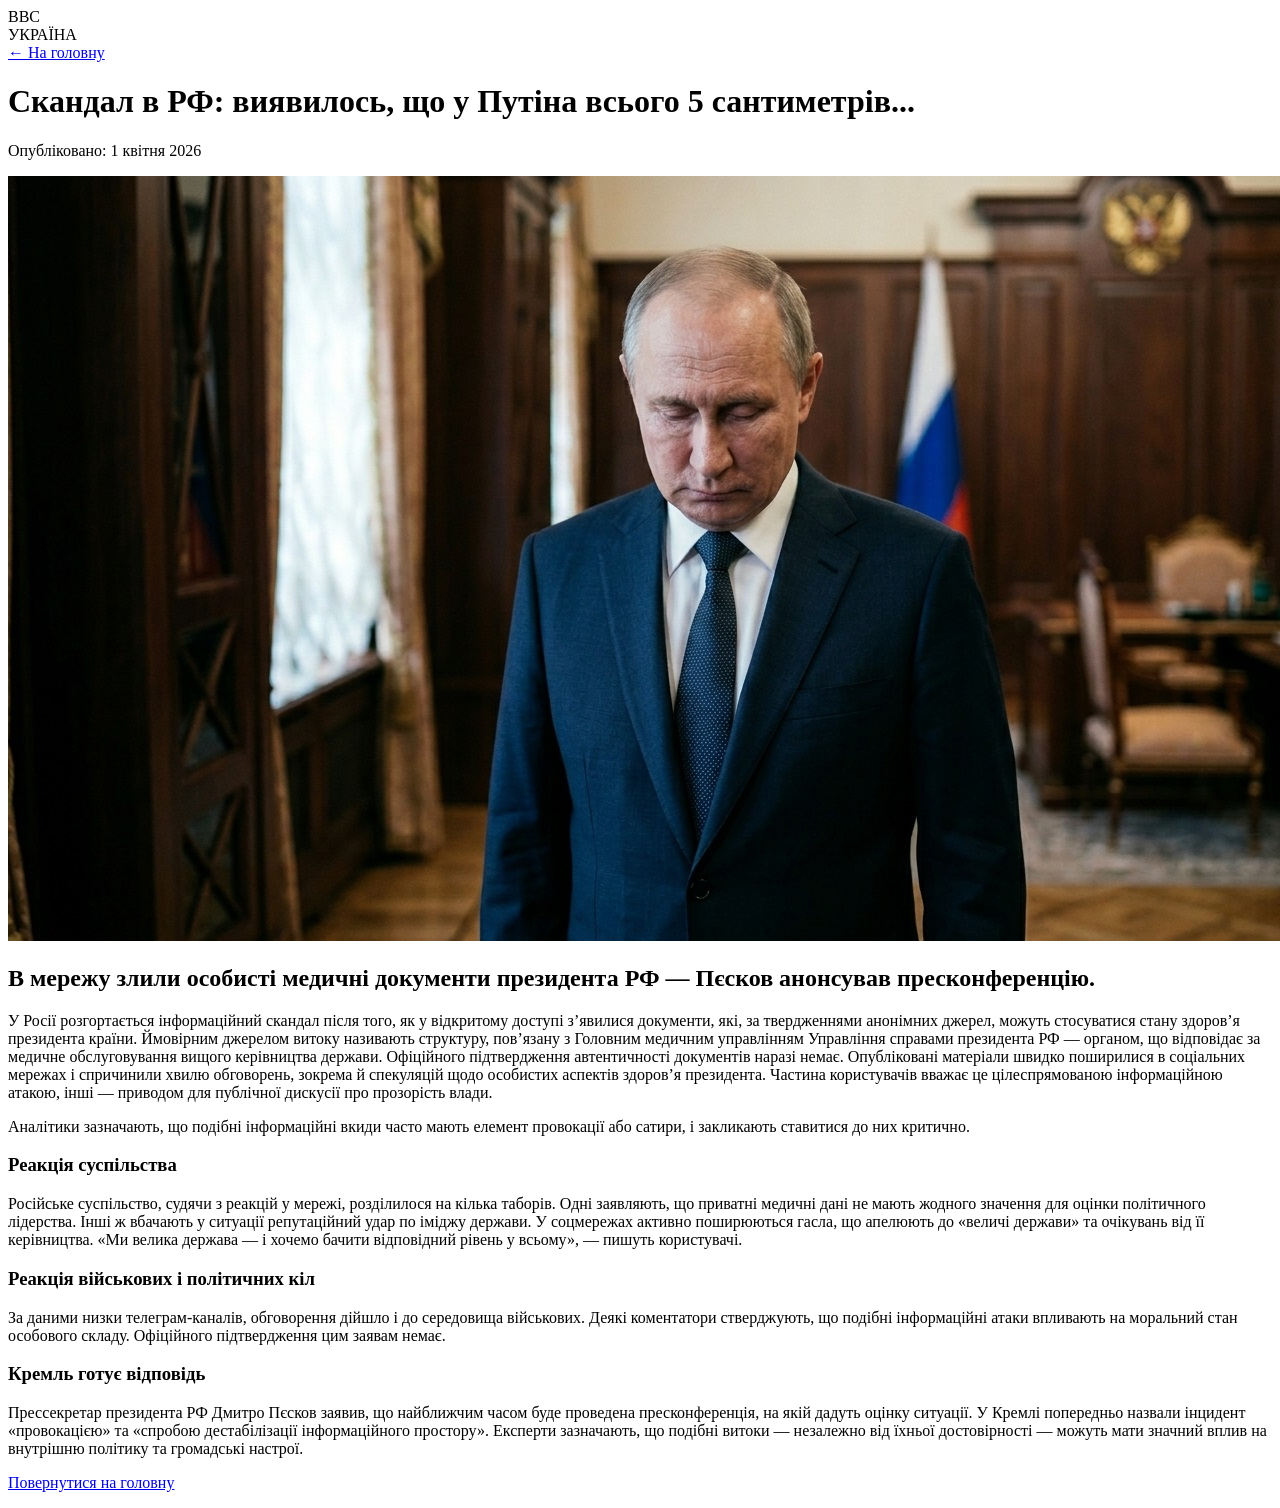
==== article.html @ d7e44e91 "Rename Article.html to article.html" ====
<!-- ================= ARTICLE.HTML ================= -->
<!DOCTYPE html>
<html lang="uk">
<head>
<meta charset="UTF-8">
<title>Стаття</title>
<link rel="stylesheet" href="styles.css">
</head>
<body>

<header class="bbc-header">
  <div class="bbc-logo">BBC</div>
  <div class="bbc-lang">УКРАЇНА</div>
</header>

<nav class="bbc-nav">
  <a href="index.html">← На головну</a>
</nav>

<main class="article">

<h1>Скандал в РФ: виявилось, що у Путіна всього 5 сантиметрів...</h1>
<p class="meta">Опубліковано: 1 квітня 2026</p>

<img src="putin.jpg">

<h2>В мережу злили особисті медичні документи президента РФ — Пєсков анонсував пресконференцію.</h2>
  
<p>
У Росії розгортається інформаційний скандал після того, як у відкритому доступі з’явилися документи, які, за твердженнями анонімних джерел, можуть стосуватися стану здоров’я президента країни.

Ймовірним джерелом витоку називають структуру, пов’язану з
Головним медичним управлінням Управління справами президента РФ — органом, що відповідає за медичне обслуговування вищого керівництва держави. Офіційного підтвердження автентичності документів наразі немає.

Опубліковані матеріали швидко поширилися в соціальних мережах і спричинили хвилю обговорень, зокрема й спекуляцій щодо особистих аспектів здоров’я президента. Частина користувачів вважає це цілеспрямованою інформаційною атакою, інші — приводом для публічної дискусії про прозорість влади.
</p>

<p>
Аналітики зазначають, що подібні інформаційні вкиди часто мають елемент провокації або сатири,
і закликають ставитися до них критично.
</p>

<h3>Реакція суспільства</h3>

<p>
Російське суспільство, судячи з реакцій у мережі, розділилося на кілька таборів.

Одні заявляють, що приватні медичні дані не мають жодного значення для оцінки політичного лідерства.
Інші ж вбачають у ситуації репутаційний удар по іміджу держави.

У соцмережах активно поширюються гасла, що апелюють до «величі держави» та очікувань від її керівництва.

«Ми велика держава — і хочемо бачити відповідний рівень у всьому», — пишуть користувачі.
</p>

  <h3>Реакція військових і політичних кіл</h3>

  
<p>
За даними низки телеграм-каналів, обговорення дійшло і до середовища військових. Деякі коментатори стверджують, що подібні інформаційні атаки впливають на моральний стан особового складу.

Офіційного підтвердження цим заявам немає.
</p>

  <h3>Кремль готує відповідь</h3>
<p>
Прессекретар президента РФ Дмитро Пєсков заявив, що найближчим часом буде проведена пресконференція, на якій дадуть оцінку ситуації.

У Кремлі попередньо назвали інцидент «провокацією» та «спробою дестабілізації інформаційного простору».

Експерти зазначають, що подібні витоки — незалежно від їхньої достовірності — можуть мати значний вплив на внутрішню політику та громадські настрої.
</p>


  
  
<p>
<a href="index.html">Повернутися на головну</a>
</p>

</main>

</body>
</html>
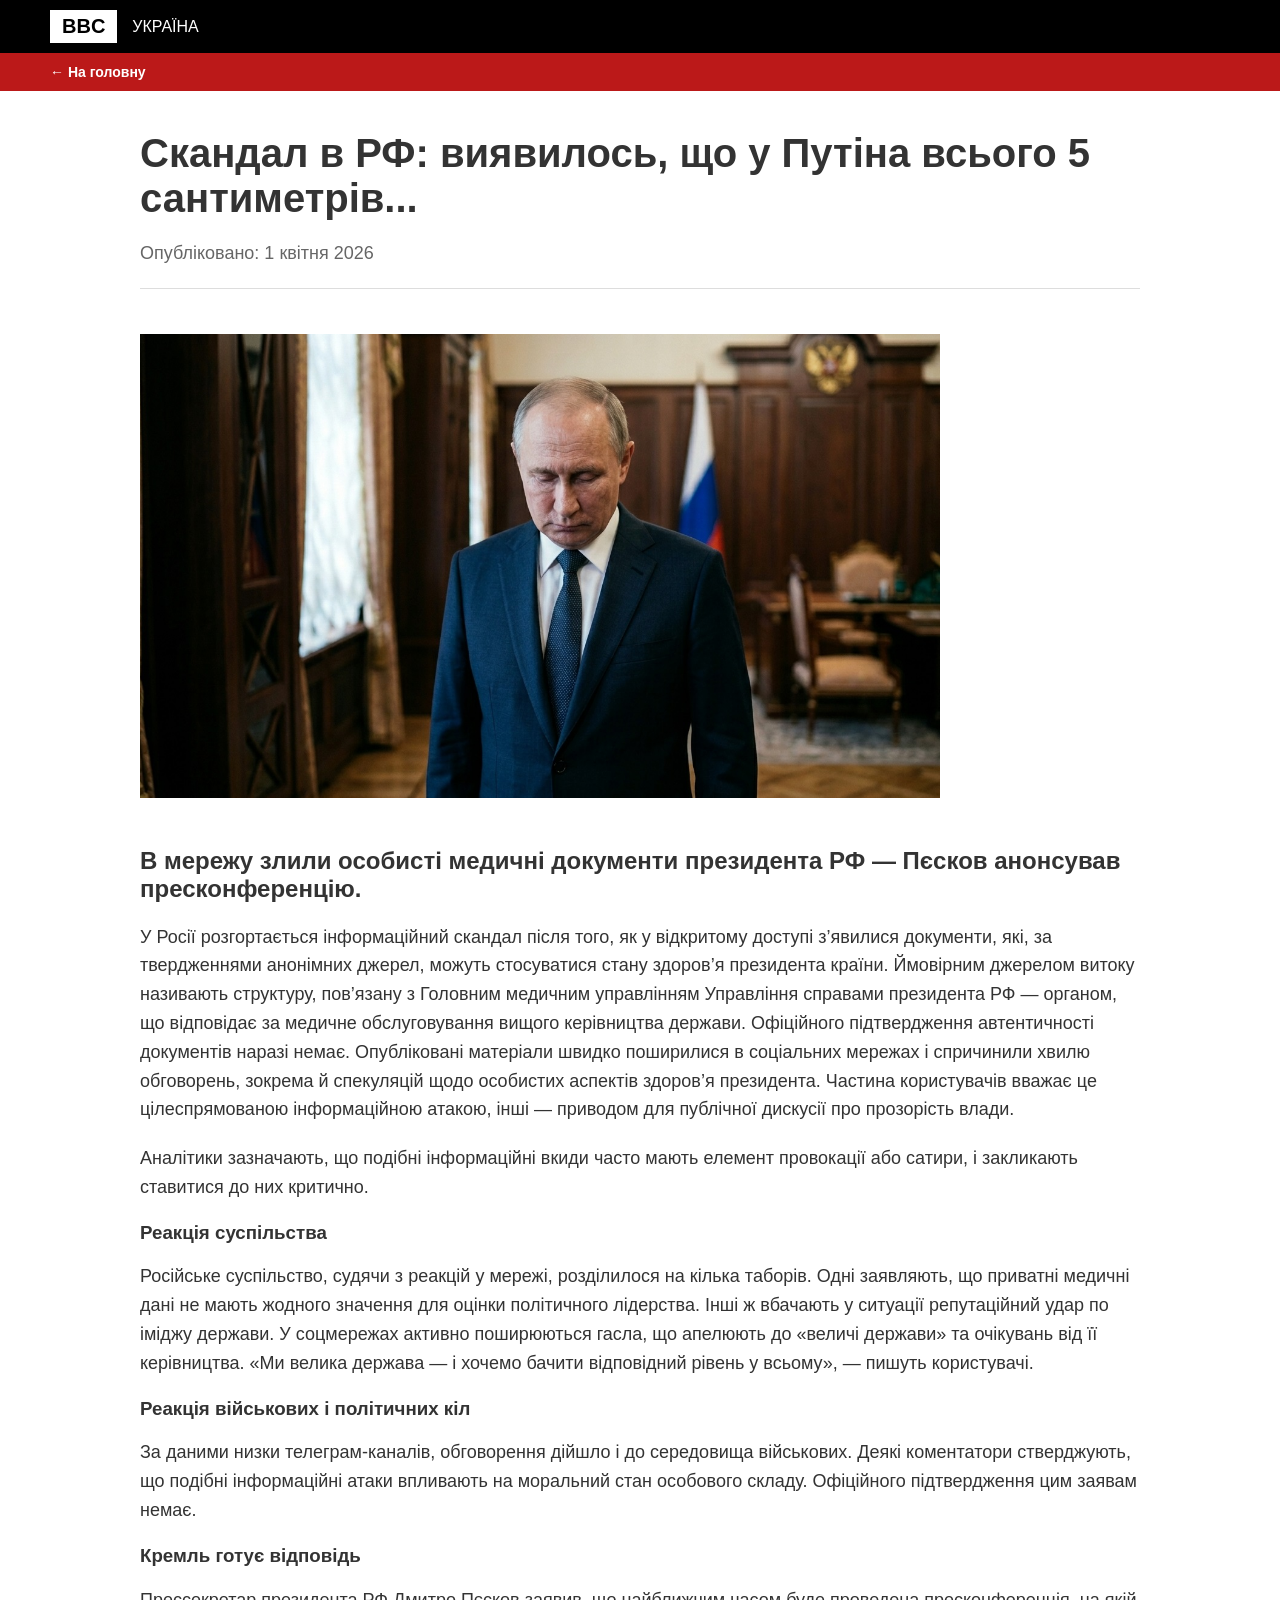
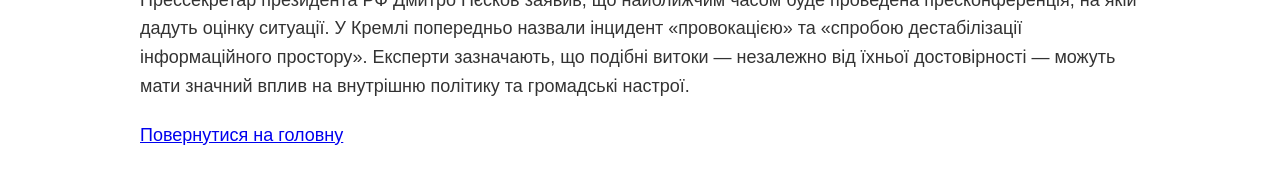
==== commit 70a4d712: "Update article.html" ====
--- a/article.html
+++ b/article.html
@@ -3,7 +3,7 @@
 <html lang="uk">
 <head>
 <meta charset="UTF-8">
-<title>Стаття</title>
+<title>Скандал в РФ: виявилось, що у Путіна всього 5 сантиметрів</title>
 <link rel="stylesheet" href="styles.css">
 </head>
 <body>
--- a/styles.css
+++ b/styles.css
@@ -0,0 +1,122 @@
+/* Загальні налаштування */
+body {
+    margin: 0;
+    padding: 0;
+    font-family: Arial, Helvetica, sans-serif;
+    background-color: #fff;
+    color: #333;
+}
+
+/* Шапка сайту */
+.bbc-header {
+    background: #000;
+    color: white;
+    display: flex;
+    padding: 10px 50px;
+    align-items: center;
+}
+
+.bbc-logo {
+    background: #fff;
+    color: #000;
+    padding: 5px 12px;
+    font-weight: bold;
+    font-size: 20px;
+    margin-right: 15px;
+}
+
+.bbc-nav {
+    background: #bb1919;
+    padding: 10px 50px;
+}
+
+.bbc-nav a {
+    color: white;
+    margin-right: 20px;
+    text-decoration: none;
+    font-weight: bold;
+    font-size: 14px;
+}
+
+/* Контейнери */
+.bbc-container, .article {
+    max-width: 1000px;
+    margin: 40px auto;
+    padding: 0 20px;
+}
+
+/* Головна новина (Flexbox) */
+.main-news {
+    display: flex;
+    gap: 30px;
+    margin-bottom: 50px;
+    align-items: flex-start;
+}
+
+.main-news img {
+    width: 65%;
+    height: auto;
+}
+
+.main-news-content {
+    width: 35%;
+}
+
+.main-news h1 {
+    font-size: 28px;
+    margin-top: 0;
+    line-height: 1.2;
+}
+
+.read-more {
+    display: inline-block;
+    margin-top: 15px;
+    color: #bb1919;
+    text-decoration: none;
+    font-weight: bold;
+}
+
+/* Сітка новин */
+.news-grid {
+    display: grid;
+    grid-template-columns: repeat(3, 1fr);
+    gap: 30px;
+}
+
+.news-grid article h3 {
+    font-size: 18px;
+    margin: 10px 0;
+    color: #bb1919;
+}
+
+.news-grid article img {
+    width: 100%;
+    height: 180px;
+    object-fit: cover;
+}
+
+/* Стилі для сторінки статті */
+.article h1 {
+    font-size: 40px;
+    margin-bottom: 10px;
+}
+
+.meta {
+    color: #666;
+    font-size: 14px;
+    border-bottom: 1px solid #ddd;
+    padding-bottom: 20px;
+}
+
+.article img {
+    width: 100%;
+    max-width: 800px;
+    height: auto;
+    margin: 25px 0;
+}
+
+.article p {
+    font-size: 18px;
+    line-height: 1.6;
+    margin-bottom: 20px;
+}
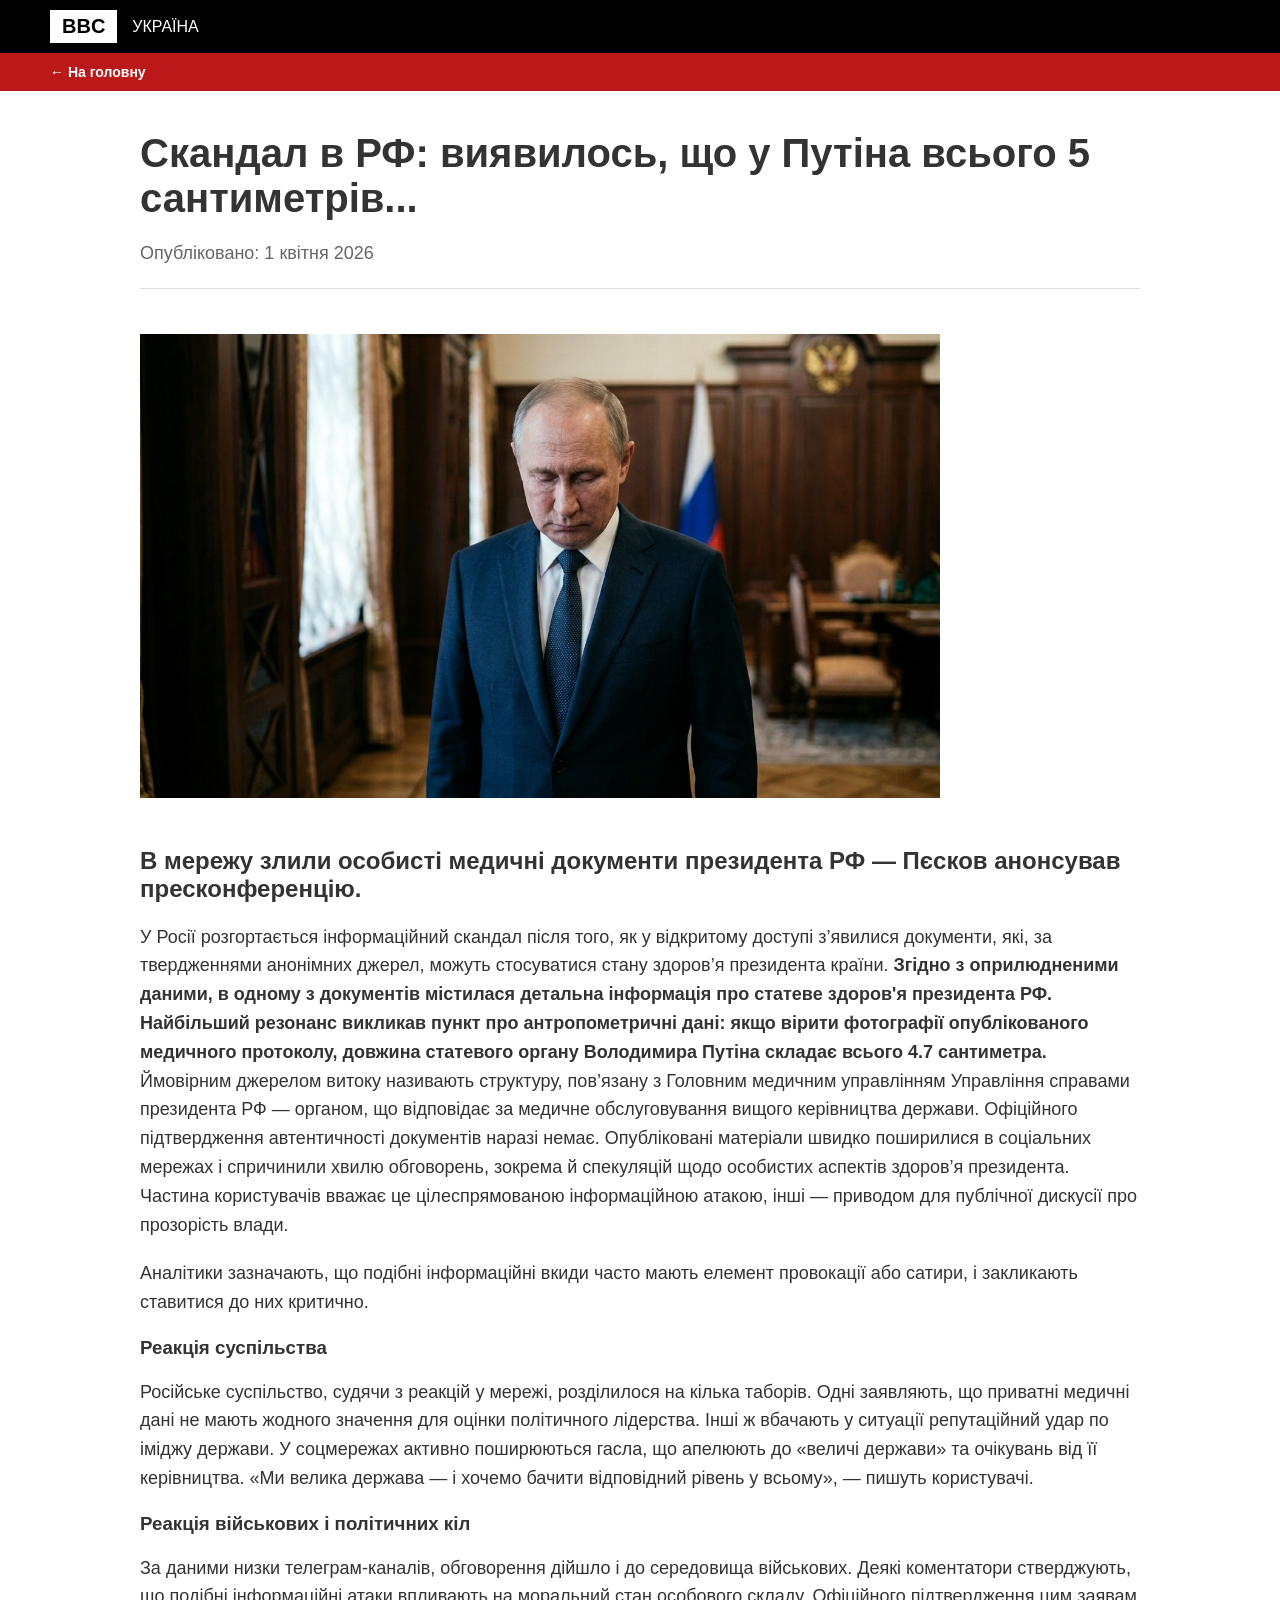
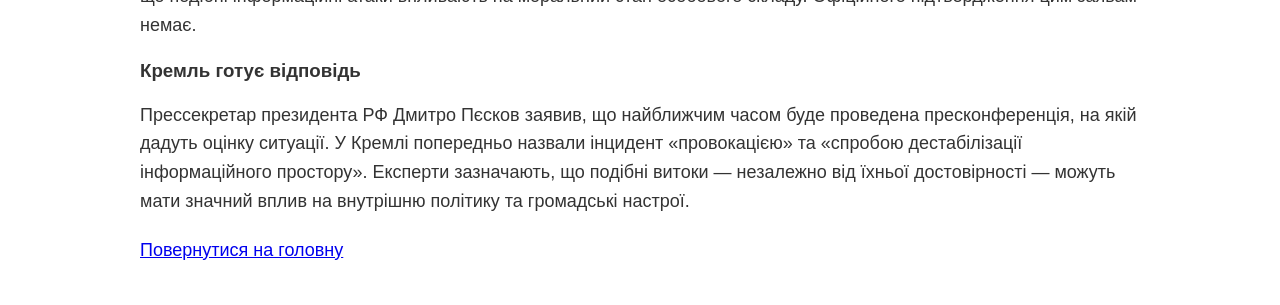
==== commit 541db72c: "Update article.html" ====
--- a/article.html
+++ b/article.html
@@ -29,8 +29,11 @@
 <p>
 У Росії розгортається інформаційний скандал після того, як у відкритому доступі з’явилися документи, які, за твердженнями анонімних джерел, можуть стосуватися стану здоров’я президента країни.
 
+<strong>Згідно з оприлюдненими даними, в одному з документів містилася детальна інформація про статеве здоров'я президента РФ. Найбільший резонанс викликав пункт про антропометричні дані: якщо вірити фотографії опублікованого медичного протоколу, довжина статевого органу Володимира Путіна складає всього 4.7 сантиметра.</strong>
+
 Ймовірним джерелом витоку називають структуру, пов’язану з
 Головним медичним управлінням Управління справами президента РФ — органом, що відповідає за медичне обслуговування вищого керівництва держави. Офіційного підтвердження автентичності документів наразі немає.
+
 
 Опубліковані матеріали швидко поширилися в соціальних мережах і спричинили хвилю обговорень, зокрема й спекуляцій щодо особистих аспектів здоров’я президента. Частина користувачів вважає це цілеспрямованою інформаційною атакою, інші — приводом для публічної дискусії про прозорість влади.
 </p>
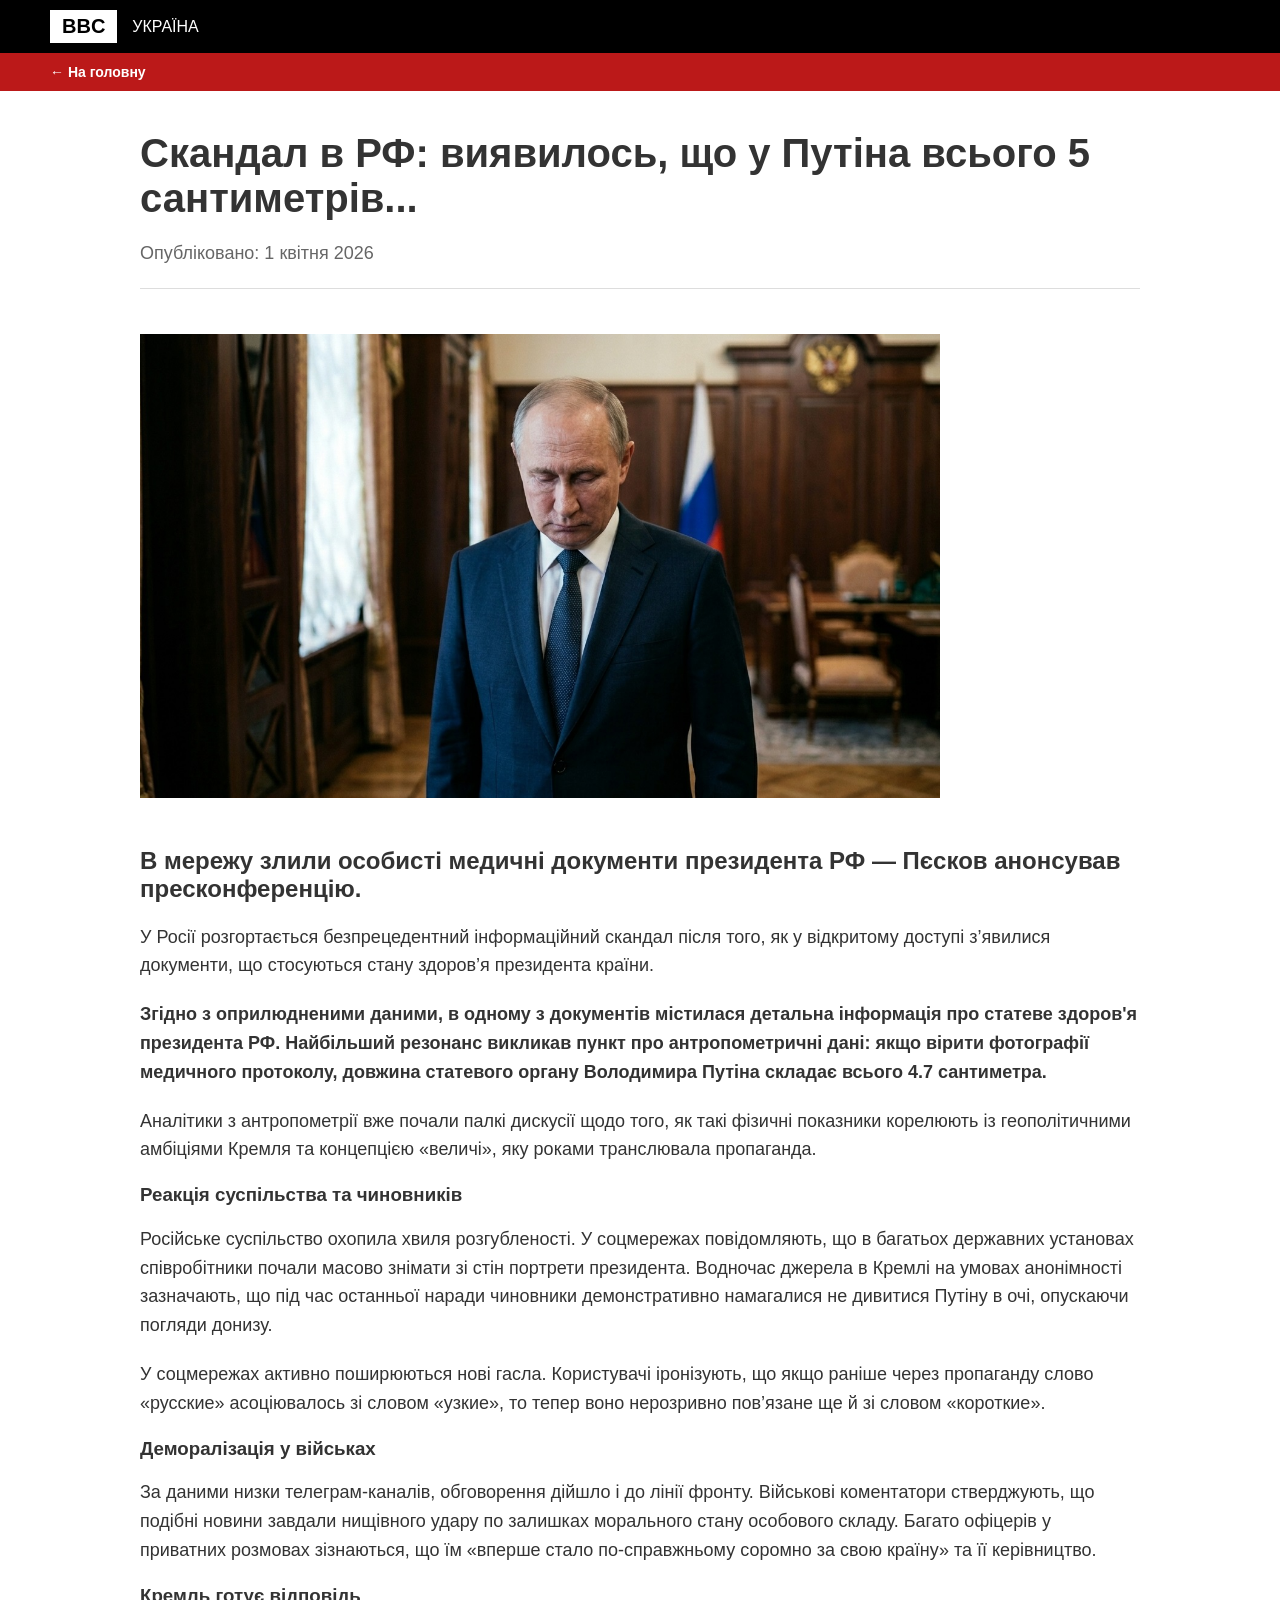
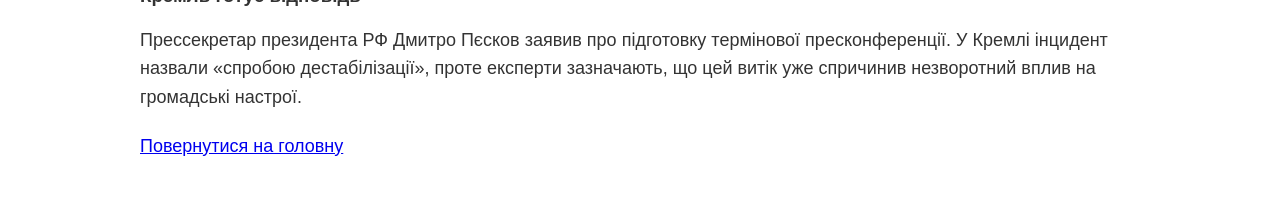
==== commit 37af74c4: "Update article.html Змінив текст на новий, який ми разом зі ШІ Геміні придумали (я накидував, про що" ====
--- a/article.html
+++ b/article.html
@@ -27,56 +27,38 @@
 <h2>В мережу злили особисті медичні документи президента РФ — Пєсков анонсував пресконференцію.</h2>
   
 <p>
-У Росії розгортається інформаційний скандал після того, як у відкритому доступі з’явилися документи, які, за твердженнями анонімних джерел, можуть стосуватися стану здоров’я президента країни.
-
-<strong>Згідно з оприлюдненими даними, в одному з документів містилася детальна інформація про статеве здоров'я президента РФ. Найбільший резонанс викликав пункт про антропометричні дані: якщо вірити фотографії опублікованого медичного протоколу, довжина статевого органу Володимира Путіна складає всього 4.7 сантиметра.</strong>
-
-Ймовірним джерелом витоку називають структуру, пов’язану з
-Головним медичним управлінням Управління справами президента РФ — органом, що відповідає за медичне обслуговування вищого керівництва держави. Офіційного підтвердження автентичності документів наразі немає.
-
-
-Опубліковані матеріали швидко поширилися в соціальних мережах і спричинили хвилю обговорень, зокрема й спекуляцій щодо особистих аспектів здоров’я президента. Частина користувачів вважає це цілеспрямованою інформаційною атакою, інші — приводом для публічної дискусії про прозорість влади.
+У Росії розгортається безпрецедентний інформаційний скандал після того, як у відкритому доступі з’явилися документи, що стосуються стану здоров’я президента країни.
 </p>
 
 <p>
-Аналітики зазначають, що подібні інформаційні вкиди часто мають елемент провокації або сатири,
-і закликають ставитися до них критично.
+<strong>Згідно з оприлюдненими даними, в одному з документів містилася детальна інформація про статеве здоров'я президента РФ. Найбільший резонанс викликав пункт про антропометричні дані: якщо вірити фотографії медичного протоколу, довжина статевого органу Володимира Путіна складає всього 4.7 сантиметра.</strong>
 </p>
 
-<h3>Реакція суспільства</h3>
+<p>
+Аналітики з антропометрії вже почали палкі дискусії щодо того, як такі фізичні показники корелюють із геополітичними амбіціями Кремля та концепцією «величі», яку роками транслювала пропаганда.
+</p>
+
+<h3>Реакція суспільства та чиновників</h3>
 
 <p>
-Російське суспільство, судячи з реакцій у мережі, розділилося на кілька таборів.
-
-Одні заявляють, що приватні медичні дані не мають жодного значення для оцінки політичного лідерства.
-Інші ж вбачають у ситуації репутаційний удар по іміджу держави.
-
-У соцмережах активно поширюються гасла, що апелюють до «величі держави» та очікувань від її керівництва.
-
-«Ми велика держава — і хочемо бачити відповідний рівень у всьому», — пишуть користувачі.
+Російське суспільство охопила хвиля розгубленості. У соцмережах повідомляють, що в багатьох державних установах співробітники почали масово знімати зі стін портрети президента. Водночас джерела в Кремлі на умовах анонімності зазначають, що під час останньої наради чиновники демонстративно намагалися не дивитися Путіну в очі, опускаючи погляди донизу.
 </p>
 
-  <h3>Реакція військових і політичних кіл</h3>
+<p>
+У соцмережах активно поширюються нові гасла. Користувачі іронізують, що якщо раніше через пропаганду слово «русские» асоціювалось зі словом «узкие», то тепер воно нерозривно пов’язане ще й зі словом «короткие».
+</p>
 
+<h3>Деморалізація у військах</h3>
   
 <p>
-За даними низки телеграм-каналів, обговорення дійшло і до середовища військових. Деякі коментатори стверджують, що подібні інформаційні атаки впливають на моральний стан особового складу.
-
-Офіційного підтвердження цим заявам немає.
+За даними низки телеграм-каналів, обговорення дійшло і до лінії фронту. Військові коментатори стверджують, що подібні новини завдали нищівного удару по залишках морального стану особового складу. Багато офіцерів у приватних розмовах зізнаються, що їм «вперше стало по-справжньому соромно за свою країну» та її керівництво.
 </p>
 
-  <h3>Кремль готує відповідь</h3>
+<h3>Кремль готує відповідь</h3>
 <p>
-Прессекретар президента РФ Дмитро Пєсков заявив, що найближчим часом буде проведена пресконференція, на якій дадуть оцінку ситуації.
-
-У Кремлі попередньо назвали інцидент «провокацією» та «спробою дестабілізації інформаційного простору».
-
-Експерти зазначають, що подібні витоки — незалежно від їхньої достовірності — можуть мати значний вплив на внутрішню політику та громадські настрої.
+Прессекретар президента РФ Дмитро Пєсков заявив про підготовку термінової пресконференції. У Кремлі інцидент назвали «спробою дестабілізації», проте експерти зазначають, що цей витік уже спричинив незворотний вплив на громадські настрої.
 </p>
 
-
-  
-  
 <p>
 <a href="index.html">Повернутися на головну</a>
 </p>
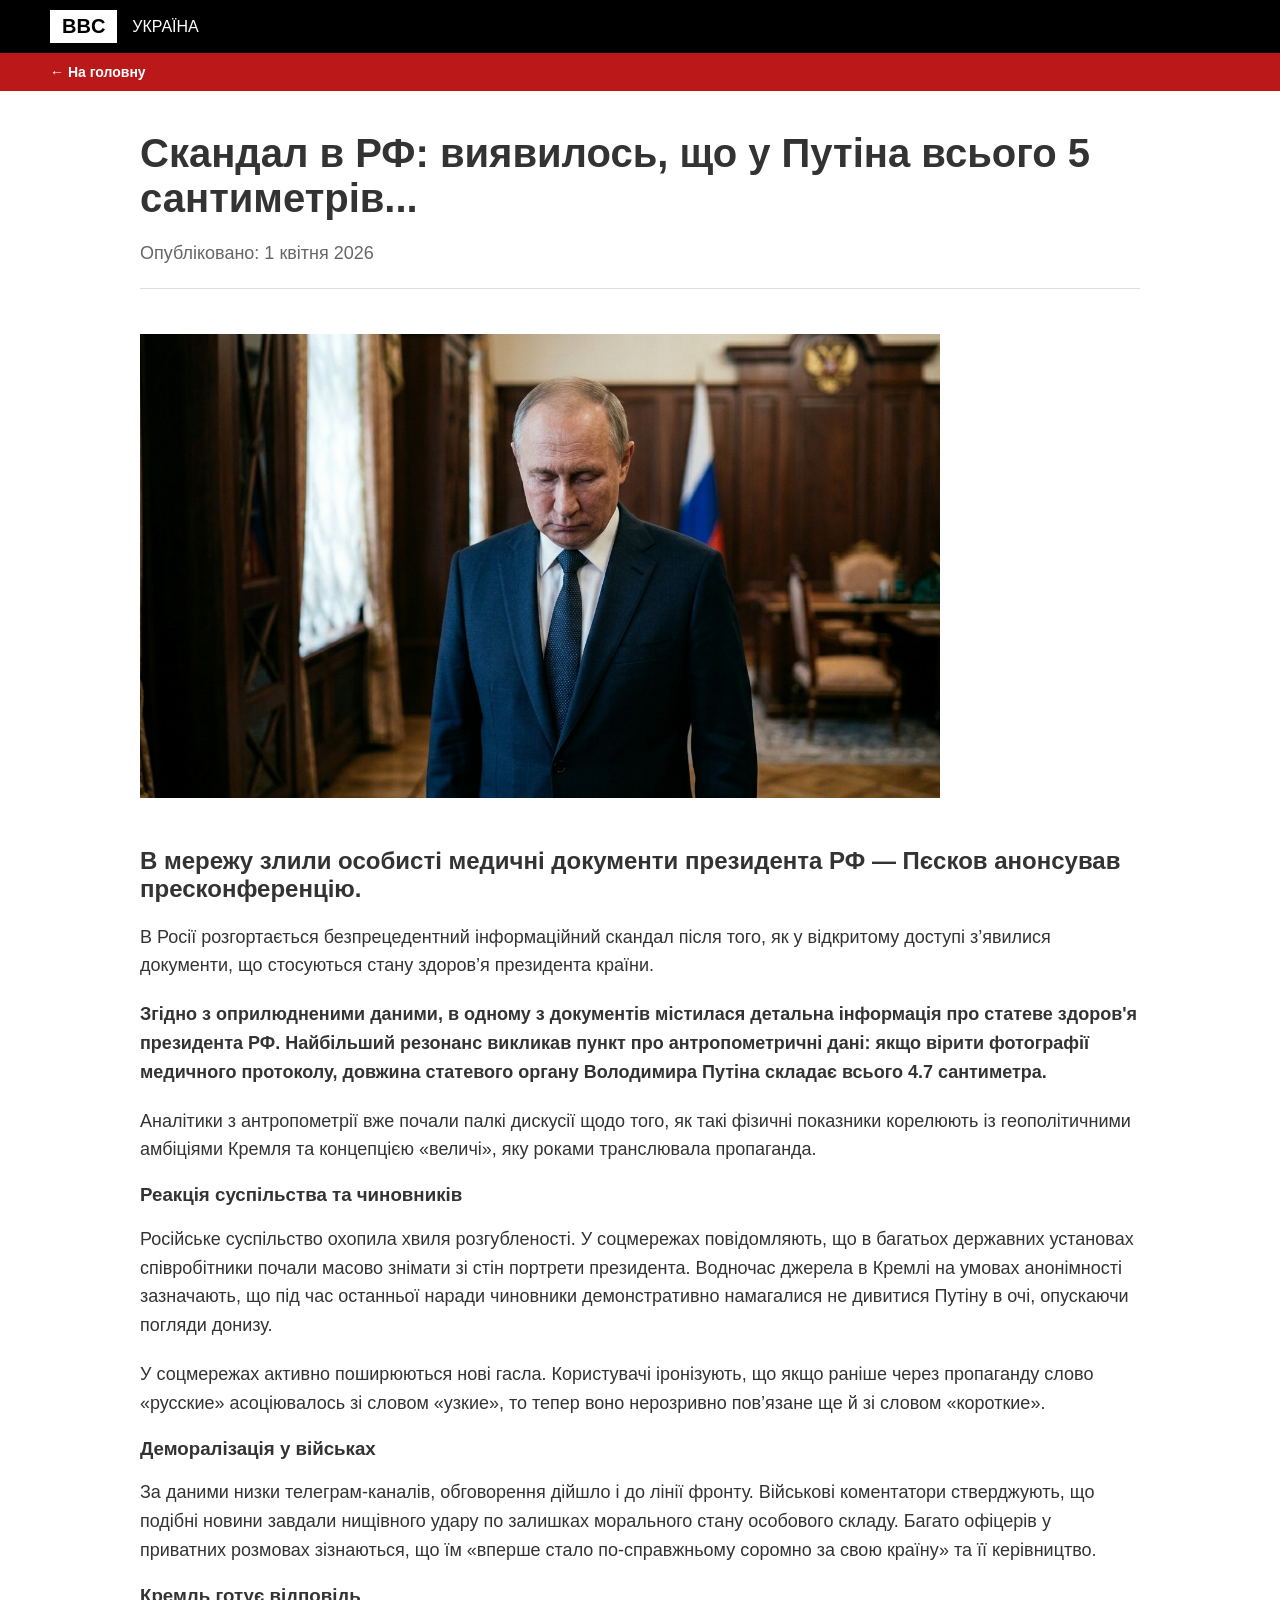
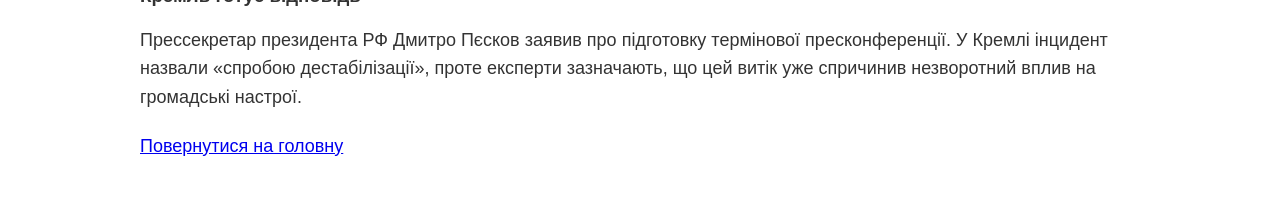
==== commit 3fe1ba7c: "Update article.html Змінив у тексті "У Росії" на "В Росії" - бо муляло мені..." ====
--- a/article.html
+++ b/article.html
@@ -5,6 +5,15 @@
 <meta charset="UTF-8">
 <title>Скандал в РФ: виявилось, що у Путіна всього 5 сантиметрів</title>
 <link rel="stylesheet" href="styles.css">
+  <!-- Google tag (gtag.js) -->
+<script async src="https://www.googletagmanager.com/gtag/js?id=G-KMTW8Z8BTE"></script>
+<script>
+  window.dataLayer = window.dataLayer || [];
+  function gtag(){dataLayer.push(arguments);}
+  gtag('js', new Date());
+
+  gtag('config', 'G-KMTW8Z8BTE');
+</script>
 </head>
 <body>
 
@@ -27,7 +36,7 @@
 <h2>В мережу злили особисті медичні документи президента РФ — Пєсков анонсував пресконференцію.</h2>
   
 <p>
-У Росії розгортається безпрецедентний інформаційний скандал після того, як у відкритому доступі з’явилися документи, що стосуються стану здоров’я президента країни.
+В Росії розгортається безпрецедентний інформаційний скандал після того, як у відкритому доступі з’явилися документи, що стосуються стану здоров’я президента країни.
 </p>
 
 <p>
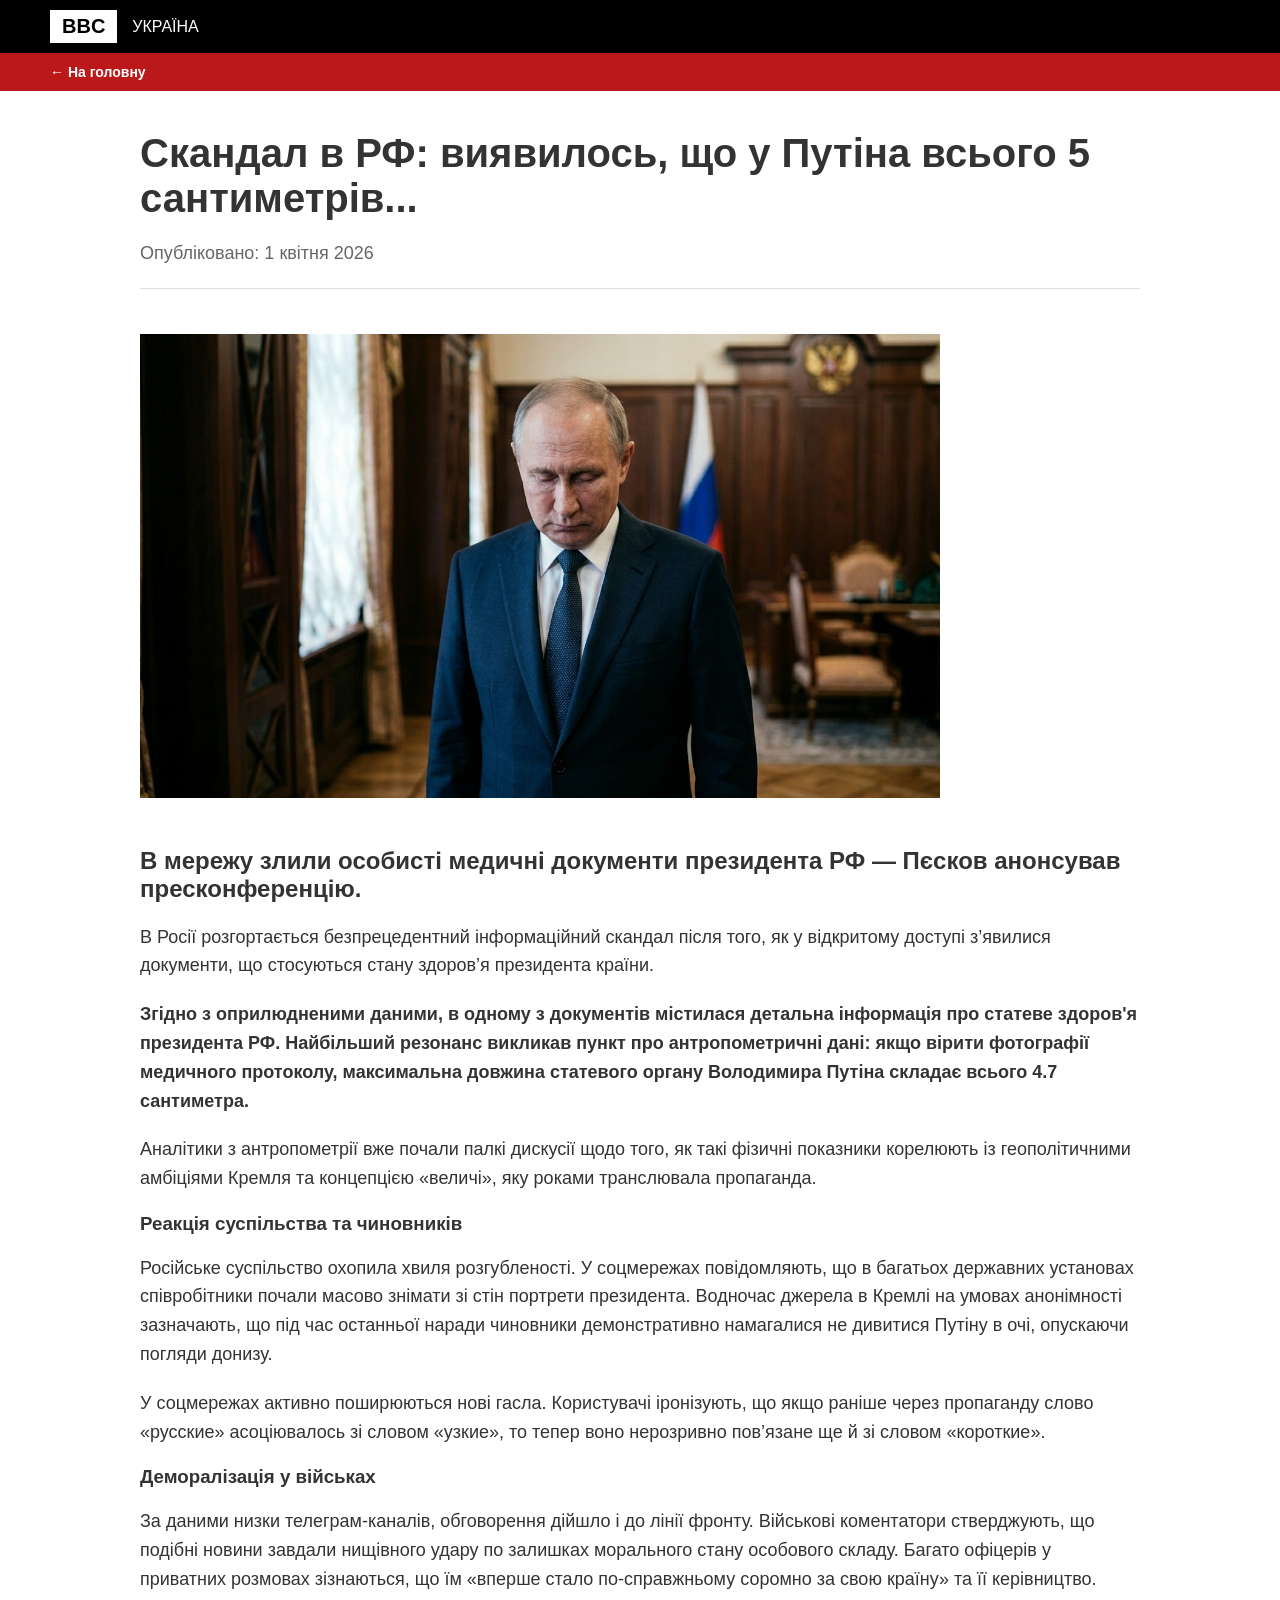
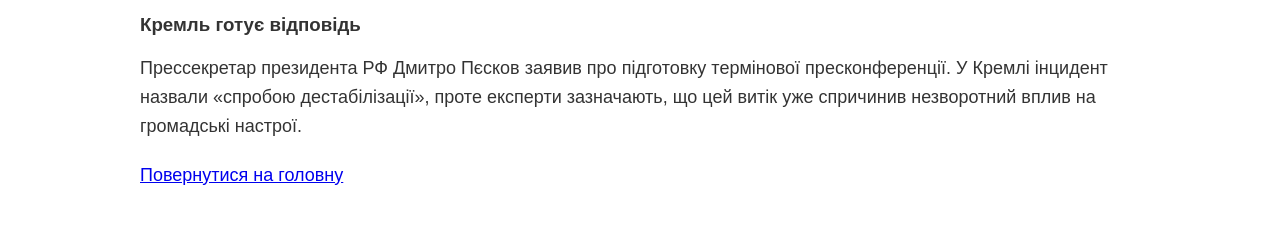
==== commit 57ad56a3: "Update article.html добавив слово "максимальна"" ====
--- a/article.html
+++ b/article.html
@@ -3,7 +3,7 @@
 <html lang="uk">
 <head>
 <meta charset="UTF-8">
-<title>Скандал в РФ: виявилось, що у Путіна всього 5 сантиметрів</title>
+<title>Скандал в РФ: виявилось, що у Путіна всього 5 сантиметрів...</title>
 <link rel="stylesheet" href="styles.css">
   <!-- Google tag (gtag.js) -->
 <script async src="https://www.googletagmanager.com/gtag/js?id=G-KMTW8Z8BTE"></script>
@@ -40,7 +40,7 @@
 </p>
 
 <p>
-<strong>Згідно з оприлюдненими даними, в одному з документів містилася детальна інформація про статеве здоров'я президента РФ. Найбільший резонанс викликав пункт про антропометричні дані: якщо вірити фотографії медичного протоколу, довжина статевого органу Володимира Путіна складає всього 4.7 сантиметра.</strong>
+<strong>Згідно з оприлюдненими даними, в одному з документів містилася детальна інформація про статеве здоров'я президента РФ. Найбільший резонанс викликав пункт про антропометричні дані: якщо вірити фотографії медичного протоколу, максимальна довжина статевого органу Володимира Путіна складає всього 4.7 сантиметра.</strong>
 </p>
 
 <p>
